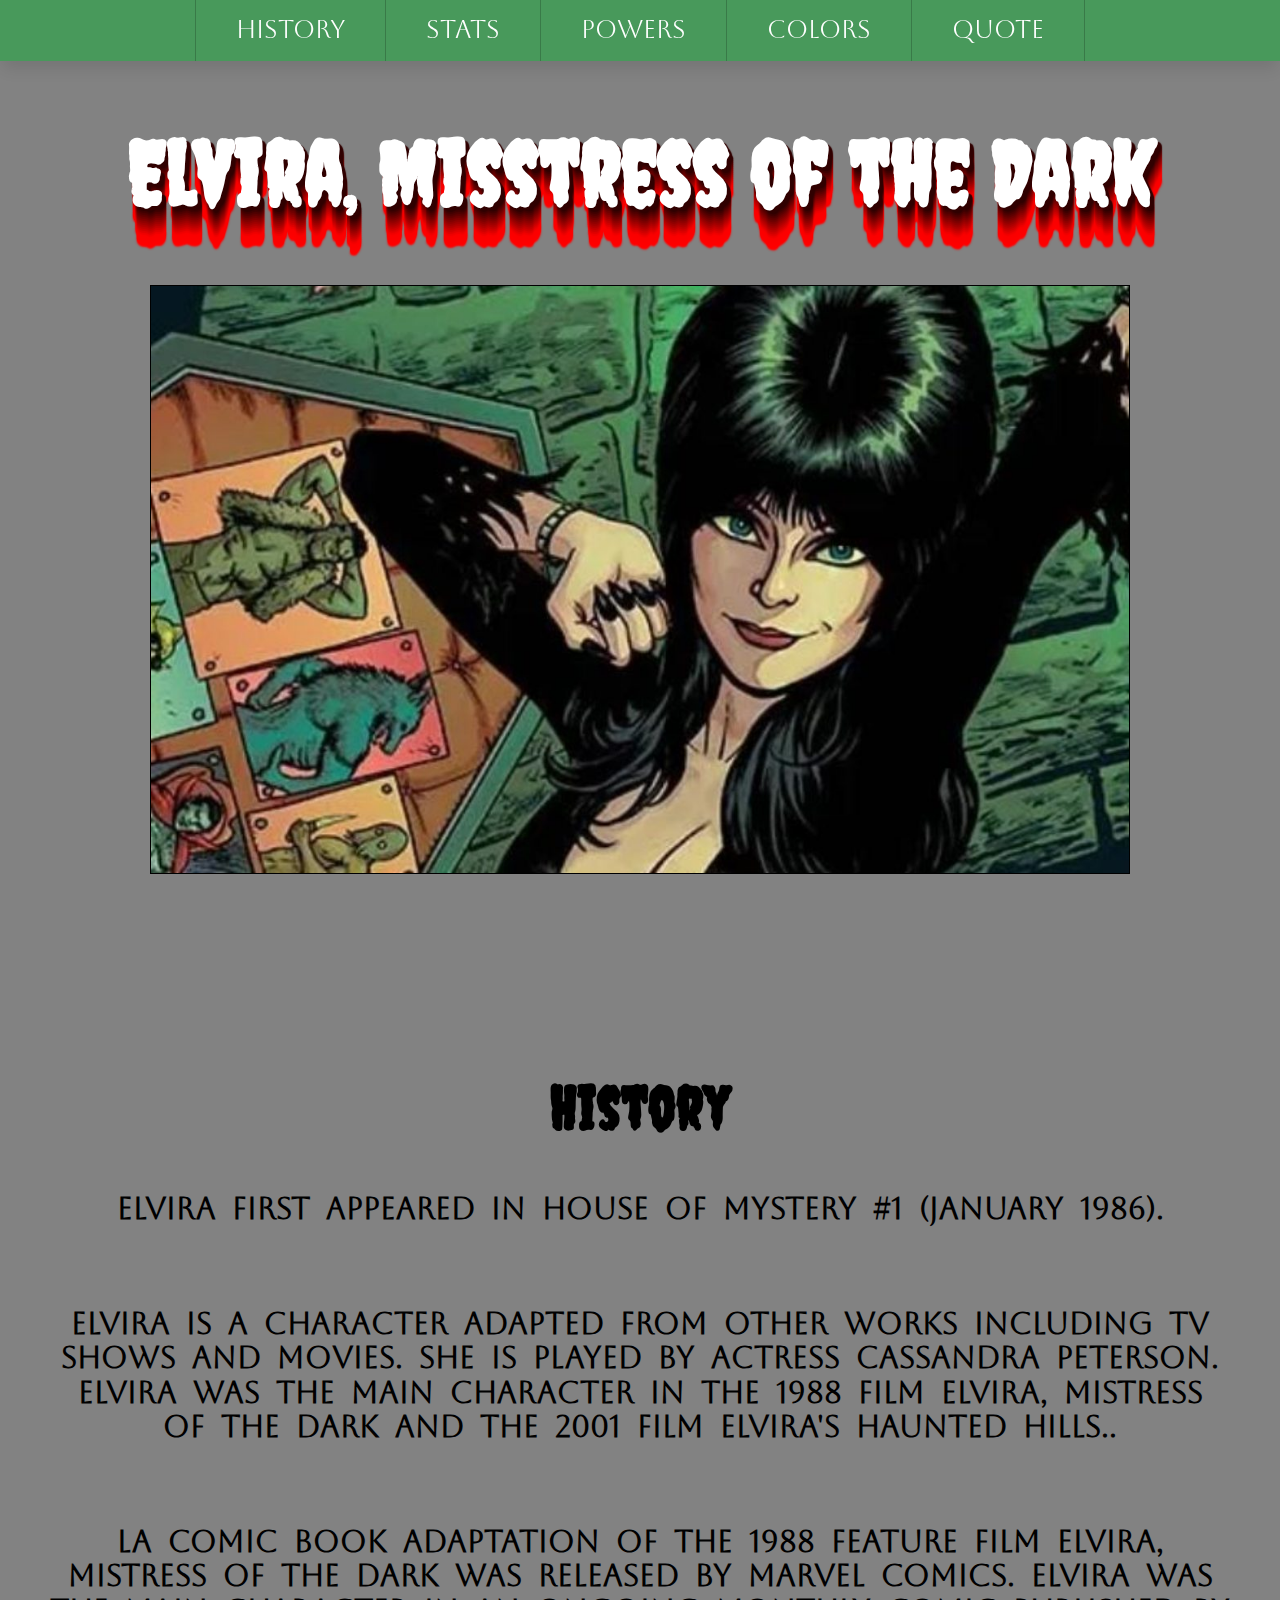
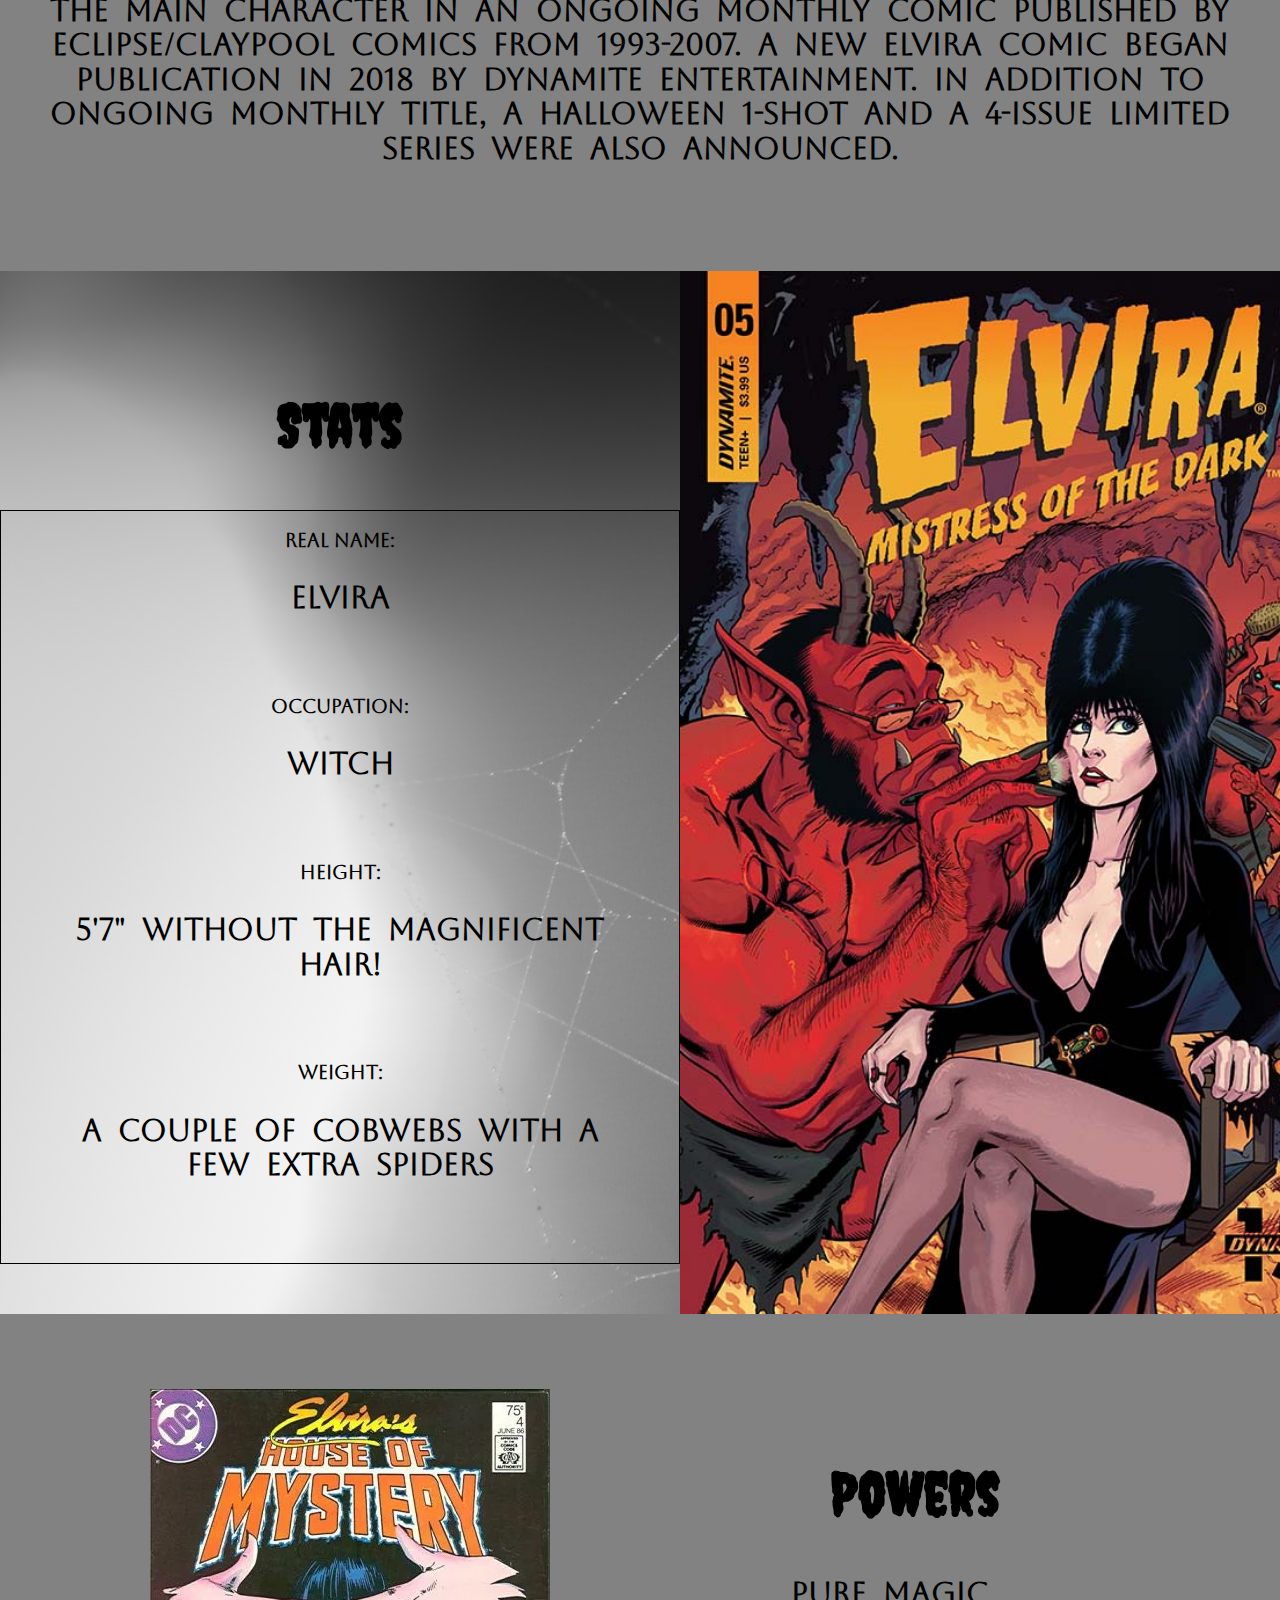
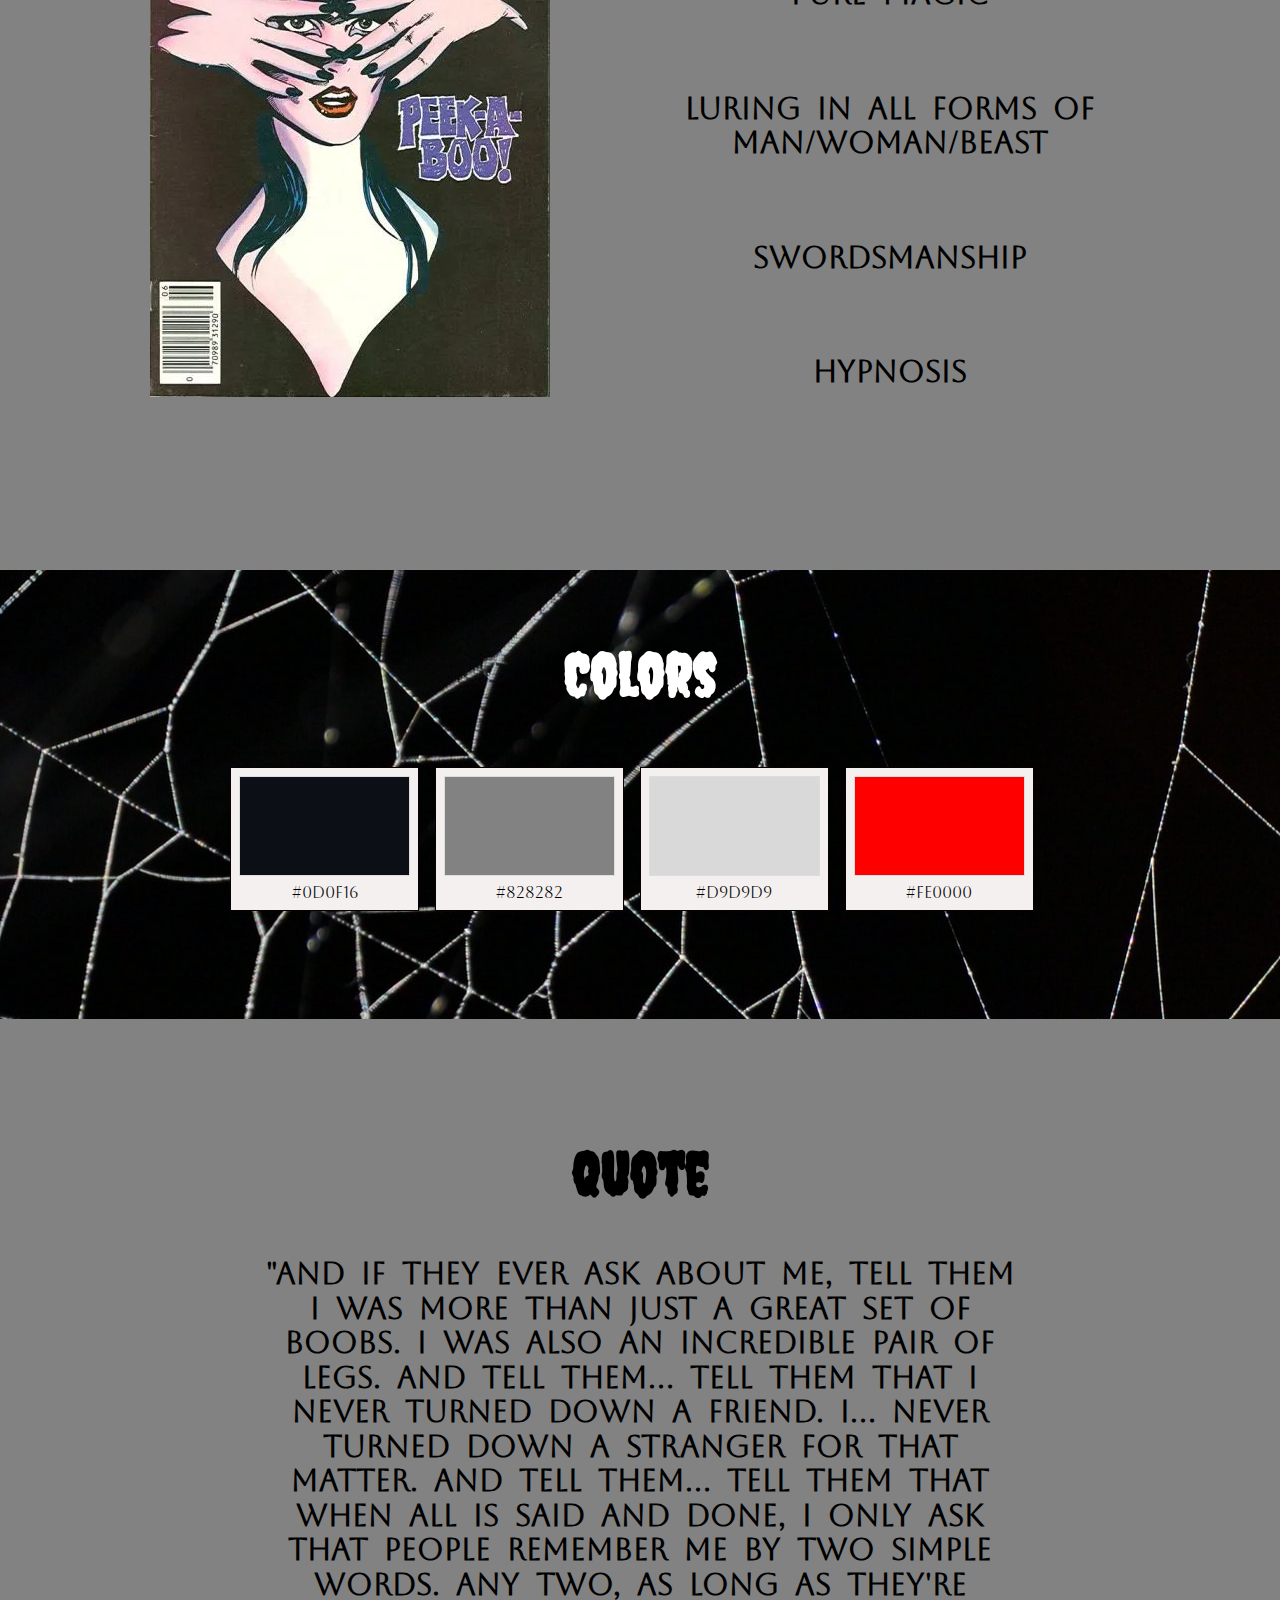
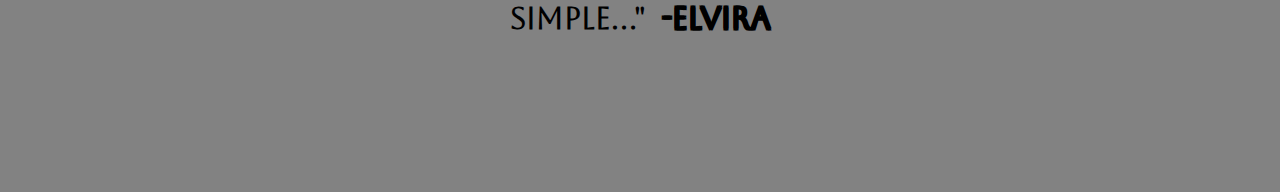
==== Elvira.html @ 43547d66 "Initial commit" ====
<!DOCTYPE html>
<html>
	<head>
		<title>18.1 - Superhero Activity</title>

		<!-- GOOGLE FONTS CODE HERE -->
		<link rel="preconnect" href="https://fonts.googleapis.com">
		<link rel="preconnect" href="https://fonts.gstatic.com" crossorigin>
		<link href="https://fonts.googleapis.com/css2?family=Creepster&display=swap" rel="stylesheet">
		<link href="https://fonts.googleapis.com/css2?family=Aboreto&display=swap" rel="stylesheet">

		

		
		<!-- NORMALIZE CSS (DO NOT DELETE) - IGNORE FOR THIS ACTIVITY -->
		<link href="css/normalize.css" rel="stylesheet" type="text/css">

		<!-- WRITE YOUR CSS IN THIS FILE-->
		<link href="css/Elvira.css" rel="stylesheet" type="text/css">
	</head>


	<!-- https://developer.mozilla.org/en-US/docs/Web/HTML/Element  -->

	<body>

		<!-- https://developer.mozilla.org/en-US/docs/Web/HTML/Element/header  -->
		<header>

			<!-- https://developer.mozilla.org/en-US/docs/Web/HTML/Element/nav  -->
			<nav>
				<ul>
					<li>
					<a href="#history">History</a>
					</li>

					<li>
					<a href="#stats">Stats</a>
					</li>
					
					<li>
					<a href="#powers">Powers</a>
					</li>

					<li>
					<a href="#colors">Colors</a>
				   </li>

				   <li>
					<a href="#quote">Quote</a>
					</li>

				</ul>
			</nav>
		</header>

		<!-- https://developer.mozilla.org/en-US/docs/Web/HTML/Element/main -->
	<main>
		<section class="page-section page-section--intro">
			<h1 class="blood">Elvira, Misstress of the Dark</h1>
			<div class="section-content">
						
				<div class="container">
				
					<img class="avatar" src="images/ElviraComic.jpeg"> 

				</div>
			</div>
		</section>
			<!-- https://developer.mozilla.org/en-US/docs/Web/HTML/Element/section -->
			<section id="history" class="page-section page-section--history">
				<div>
					<h2>History</h2>
					
					<p class="lead-in">Elvira first appeared in House of Mystery #1 (January 1986).</p>
					
					<p>Elvira is a character adapted from other works including TV shows and movies. She is played by actress Cassandra Peterson. Elvira was the main character in the 1988 film Elvira, Mistress of the Dark and the 2001 film Elvira's Haunted Hills..</p>
					
					<p>LA comic book adaptation of the 1988 feature film Elvira, Mistress of the Dark was released by Marvel Comics. Elvira was the main character in an ongoing monthly comic published by Eclipse/Claypool Comics from 1993-2007. A new Elvira comic began publication in 2018 by Dynamite Entertainment. In addition to ongoing monthly title, a Halloween 1-shot and a 4-issue limited series were also announced.</p>

				</div>

			</section>

			<section id="stats" class="page-section page-section--stats">
				<div class="flex">
					<div class="flex-item flex-item--visual">
					
				
						<img src="images/ElviraComic1.jpeg" height="100%">
					

					</div>
		
					<div class="flex-item flex-item--content">	
						<h2>Stats</h2>

						<div class="stat-list">
							<div class="stat-item stat-item--one">
								<h3>Real Name:</h3>
								<p>Elvira</p>
							</div>

							<div class="stat-item stat-item--two">
								<h3>Occupation:</h3>
								<p>Witch</p>
							</div>

							<div class="stat-item stat-item--three">
								<h3>Height:</h3>
								<p>5'7" without the magnificent hair!</p>
							</div>

							<div class="stat-item stat-item--four">
								<h3>Weight:</h3>
								<p>A couple of cobwebs with a few extra spiders</p>
							</div>
						</div>
					</div>	
				</div>
			</section>

			
		<section id="powers" class="page-section page-section--powers">
			<div class="flex">
				<div class="flex-item flex-item--visual">
					
					<img  class="mystery" src="images/Elvira3.webp" style="float:left">
					
						<h2>Powers</h2>
						
						<div class="power-list">

							<div class="power-item power-item--one">
								<p>Pure Magic</p>
							</div>

							<div class="power-item power-item--two">
								<p>Luring in all forms of man/woman/beast</p>
							</div>

							<div class="power-item power-item--three">
								<p>Swordsmanship</p>
							</div>

							<div class="power-item power-item--four">
								<p>Hypnosis<p>
							</div>

						</div>


				</div>
			</section>
			
		

			<section id="colors" class="page-section page-section--colors">
				<div class="section-content">
					
					<div class="container">
						
						<h2 style="color:white">Colors</h2>

						<!-- choose some colors for your superhero-->
						<div class="swatch-list">

							<!-- swatch 1 -->
							<div class="swatch-item">
								<div class="swatch-sample swatch-sample--one"></div>
								<div class="swatch-hex">#0D0F16</div>
							</div>

							<!-- swatch 2-->
							<div class="swatch-item">
								<div class="swatch-sample swatch-sample--two"></div>
								<div class="swatch-hex">#828282</div>
							</div>

							<!-- swatch 3 -->
							<div class="swatch-item">
								<div class="swatch-sample swatch-sample--three"></div>
								<div class="swatch-hex">#D9D9D9</div>
							</div>

							<!-- swatch 4 -->
							<div class="swatch-item">
								<div class="swatch-sample swatch-sample--four"></div>
								<div class="swatch-hex">#FE0000</div>
							</div>

						</div>

					</div>

				</div>
			</section>

			

			<!-- https://developer.mozilla.org/en-US/docs/Web/HTML/Element/blockquote -->

			<section id="quote" class="page-section page-section--quote">
				<div class="section-content">

					<div class="container">

						<h2>Quote</h2>

						<figure class="quote">
							<blockquote>
								<p>"And if they ever ask about me, tell them I was more than just a great set of boobs. I was also an incredible pair of legs. And tell them... tell them that I never turned down a friend. I... never turned down a stranger for that matter. And tell them... tell them that when all is said and done, I only ask that people remember me by two simple words. Any two, as long as they're simple..." <strong class="author">-Elvira</strong></p> 
								
							</blockquote>

						</figure>

					</div>

				</div>
			</section>

			

			
		</main>

	</body>
</html>
---- css/Elvira.css ----
/* STARTER CODE -- DO NOT DELETE */
/*	============================================== */
/* font-family: 'Creepster', cursive; */
/* font-family: 'Aboreto', cursive; */


* {
	box-sizing: border-box;
}

body { 
	font-family: 'Aboreto', cursive;
	background-color: #828282;
}
.container {
	width: 85vw;
	max-width: 150%;
	padding: 0 2rem;
	margin: 0 auto;
}

header {
		background: #48995b;
		position: sticky;
		top: 0;
		left: 0;
		right: 0;
		z-index: 2;
		box-shadow: 0px 10px 15px -3px rgba(0,0,0,0.1);
	}

nav ul {
    display: flex;
    flex-wrap: wrap;
    align-items: center;
    justify-content: center;
    list-style: none;
    margin: 0;
    padding: 0;
}
nav ul li {
    border-left: 1px solid rgba(0,0,0,0.2);
}
nav ul li:last-child {
    border-right: 1px solid rgba(0,0,0,0.2);
}
nav ul li a {
    display: block;
    padding: 1rem 2.5rem;
    color: #fff;
    text-decoration: none;
    transition: background-color 300ms ease;
    font-family: 'Aboreto', cursive;
    text-transform: uppercase;
	font-size: 25px;
}
nav ul li a:hover {
    background-color: rgba(0,0,0,0.4);
}
.page-section--intro{
	background-image: url("../images/moonlight.jpg");
	padding-bottom: 80px;
}
h1 {
	font-family: 'Creepster', cursive;
	font-size: 90px;
	text-align: center;
	color: #fff;
	
}
.blood {
	color:#fff;
	text-shadow:
	4px 4px 1px #300000,
	4px 6px 1px #400000,
	4px 8px 1px #500000,
	4px 10px 1px #600000,
	4px 12px 1px #700000,
	4px 14px 1px #800000,
	4px 16px 1px #900000,
	4px 18px 1px #A00000,
	4px 20px 1px #B00000,
	4px 22px 1px #C00000,
	4px 24px 1px #D00000,
	4px 26px 1px #E00000,
	4px 28px 1px #F00000,
	4px 30px 1px #FA0000,
	4px 32px 1px #FB0000,
	4px 34px 1px #FC0000,
	4px 36px 1px #FD0000,
	4px 38px 1px #FE0000,
	4px 40px 2px #FF0000;
}

h2 {
	font-family: 'Creepster', cursive;
	font-size: 60px;
	text-align: center;
	padding: 0px;
	padding-top: 70px;
}


.avatar {
	position: relative;
	display: block;
	width: 980px;
	max-width: 100%;
	border: 1px solid #000000;
	margin: 0 auto;
	}

p {
	font-size: 30px;
	text-align: center;
	word-spacing: 8px;
	font-weight: bold;
	padding-left: 50px;
	padding-right: 50px;
	padding-bottom: 50px;
}

.page-section--stats{
	text-align: center;
	padding-top: 25px;
}

.page-section--stats
.flex {
	display: flex;
	flex-direction: row-reverse;
	}
.flex-item--content{
	background-image: url("../images/Cobwebimage.jpg");
	flex-grow: 1;
}
.stat-list {
margin-top: 50px;
margin-bottom: 50px;
text-align: center;
border: 1px solid #000000;
}

.mystery {
	position: left;
	display: block;
	width: 500px;
	max-width: 80%;
	margin: 0 auto;
	padding-left: 100px;
	margin-left: 50px;
}

.page-section--powers{
	text-align: center;
	padding-top: 25px;
	}

.page-section--powers
.flex {
	display: wrap;
	flex-direction: row;
}


.page-section--colors {
	background-image: url("../images/spiderweb.jpg");
	padding-bottom: 350	px;
}

.swatch-list {
	display: flex;
	justify-content: center;
	align-items: center;
	margin: 0 -.5rem;
	width: 100%;
	padding-bottom: 100px;
}

.swatch-item {
	width: calc(20% - 1rem);
	padding: .5rem;
	margin: .5rem;
	background: #f4f0f0;
	border: 1px solid rgb(8, 2, 2);
}

.swatch-sample {
	height: 100px;
	width: 100%;
	border: 1px solid #ddd;
}

.swatch-hex {
	padding: .5rem 0 0;
	text-align: center;
}
.swatch-sample--one {
	background-color: #0d0f16;
}
.swatch-sample--two {
	background-color: #828282;
}
.swatch-sample--three {
	background-color: #d9d9d9;
}
.swatch-sample--four {
	background-color: #FE0000;
}

.page-section--quote {
    background-image: url('../images/QuoteScreen.png');
    background-repeat: no-repeat;
    background-size: cover;
    background-attachment: fixed;
	padding-bottom: 75px;
}

.author {
	text-shadow:
   -1px -1px 0 #000,  
    1px -1px 0 #000,
    -1px 1px 0 #000,
     1px 1px 0 #000;
}
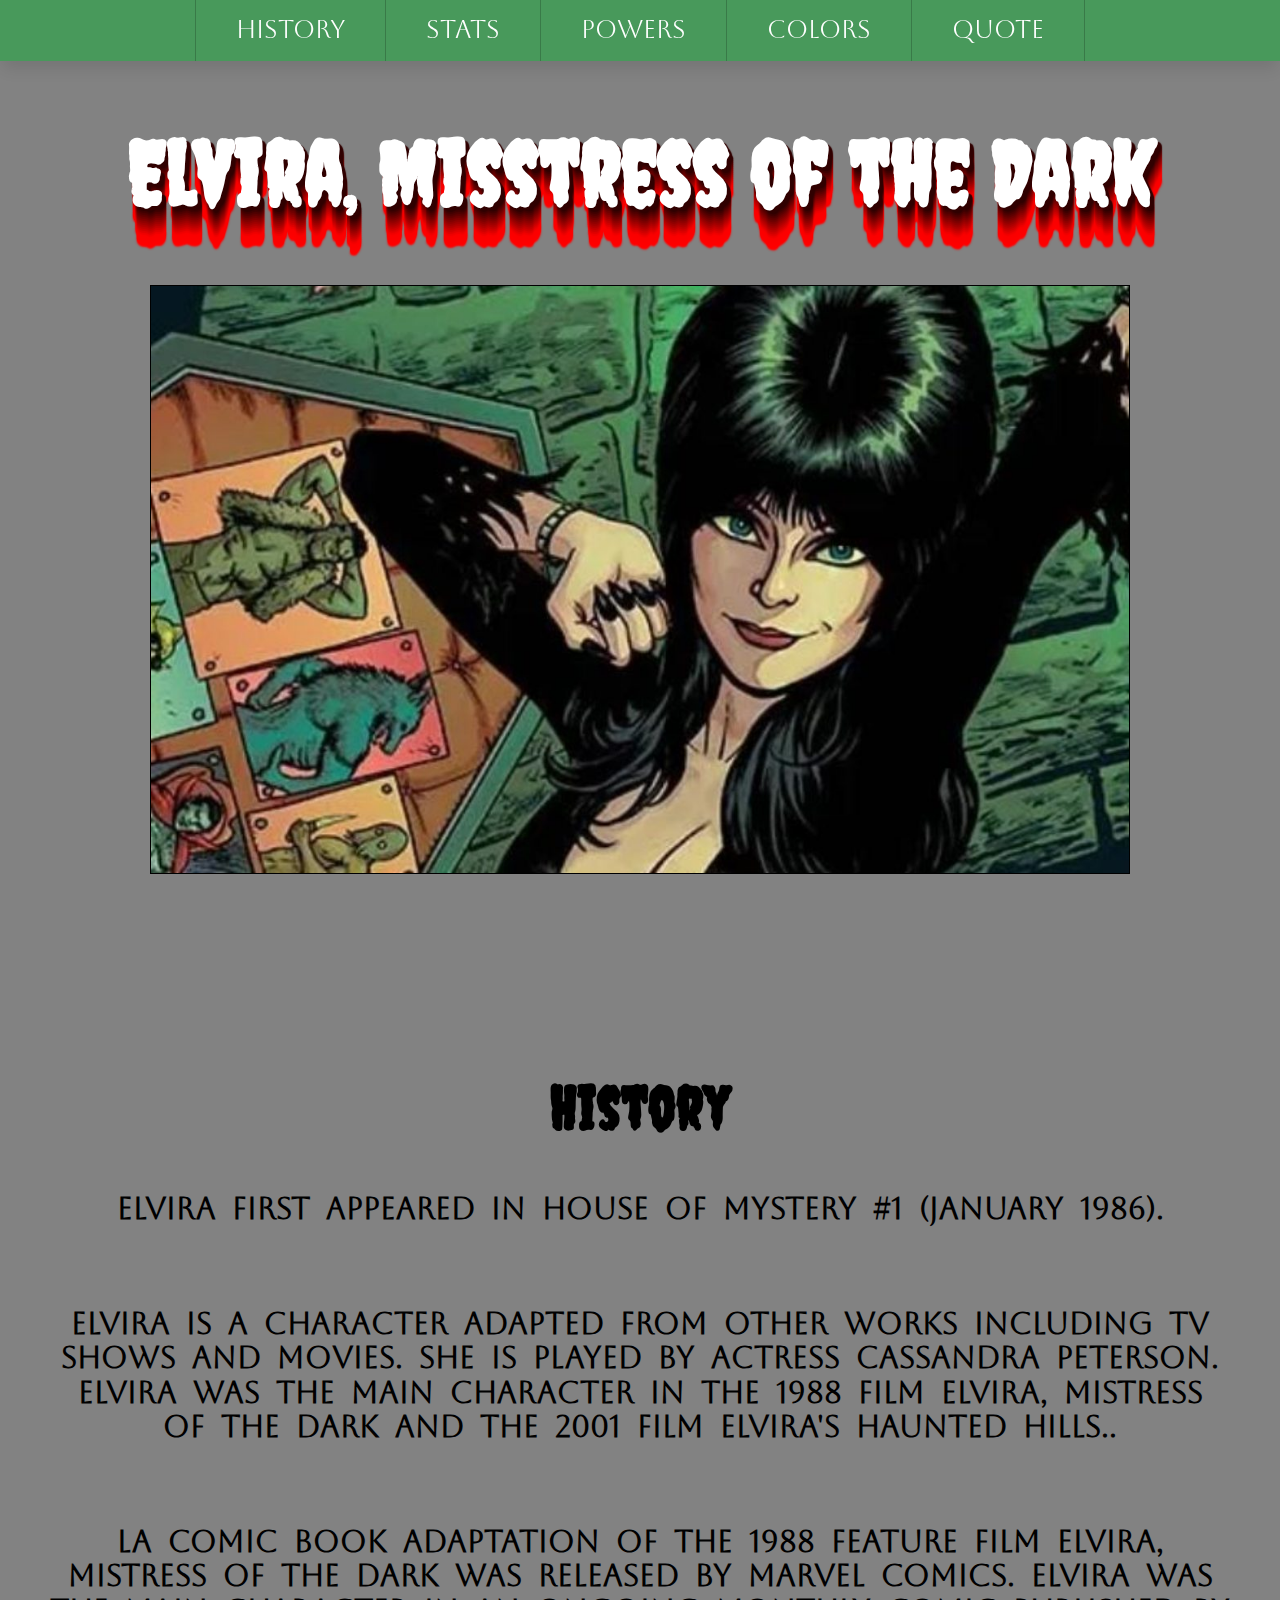
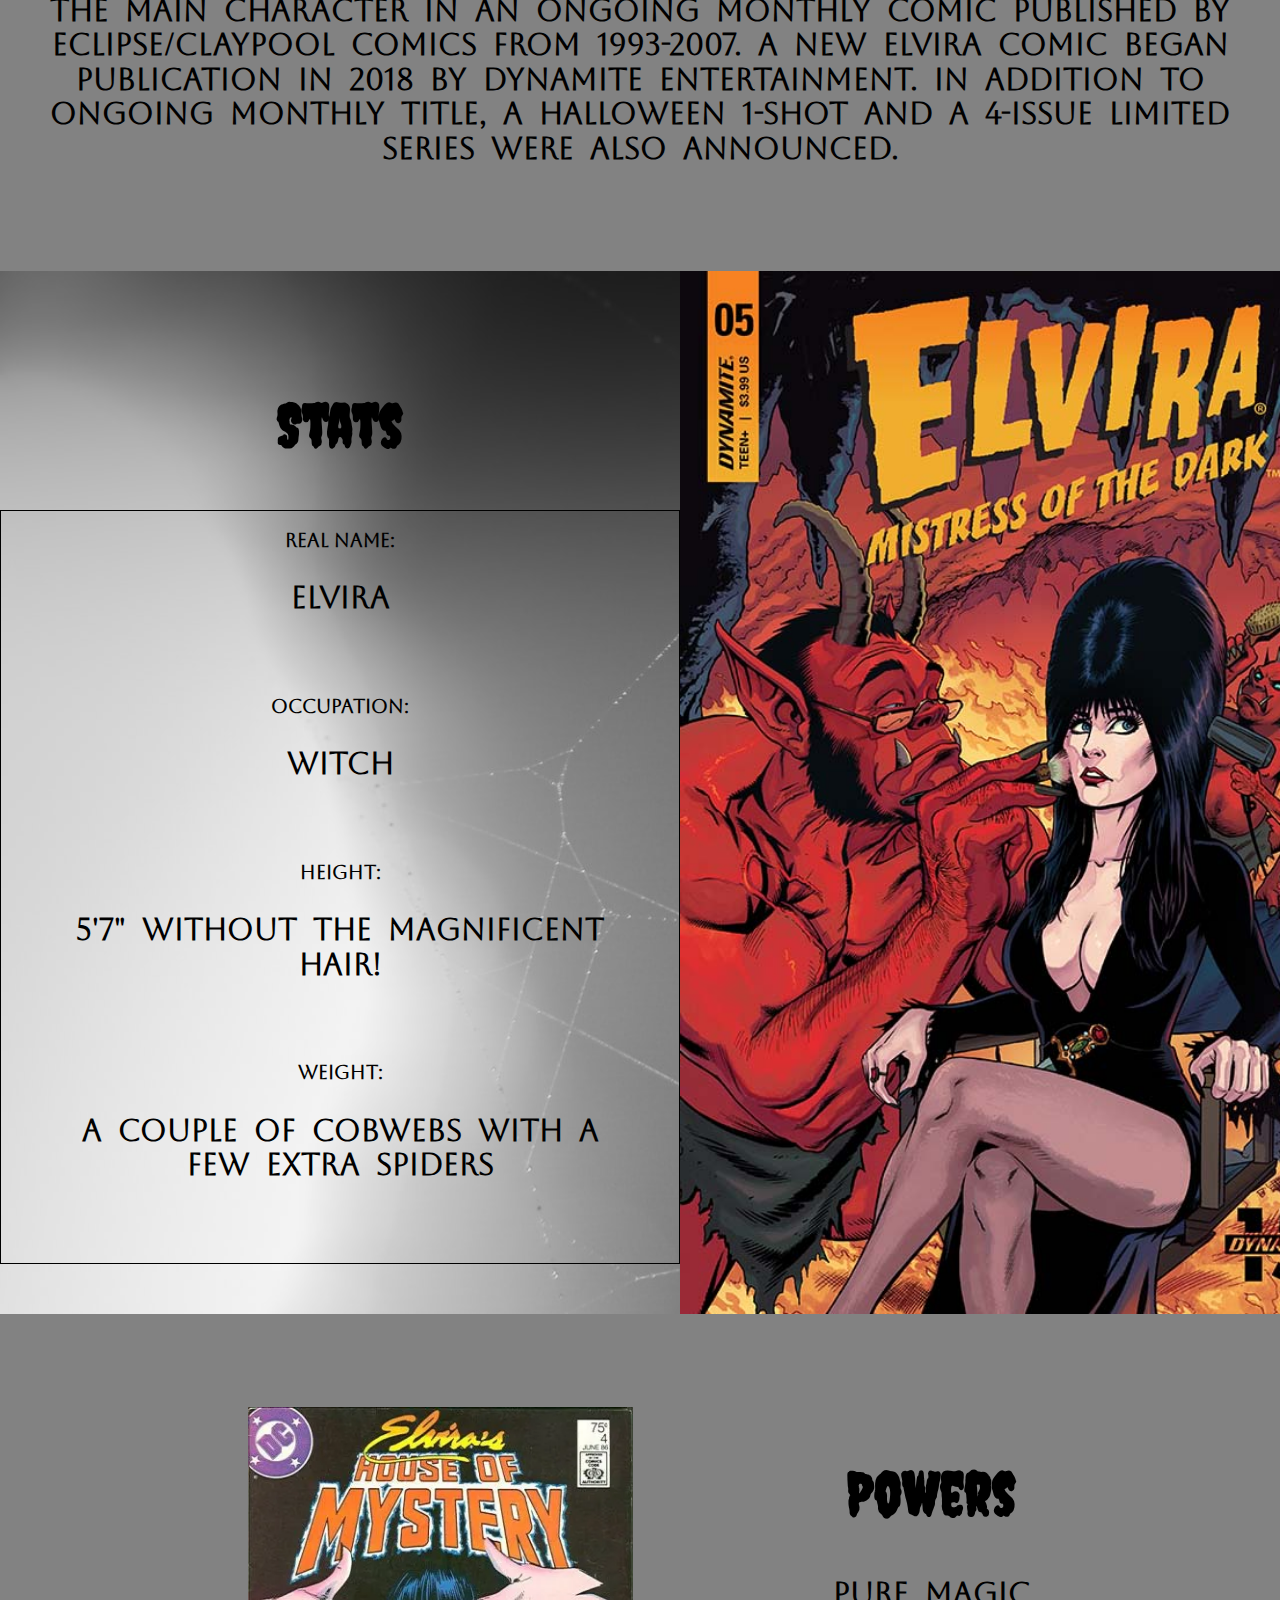
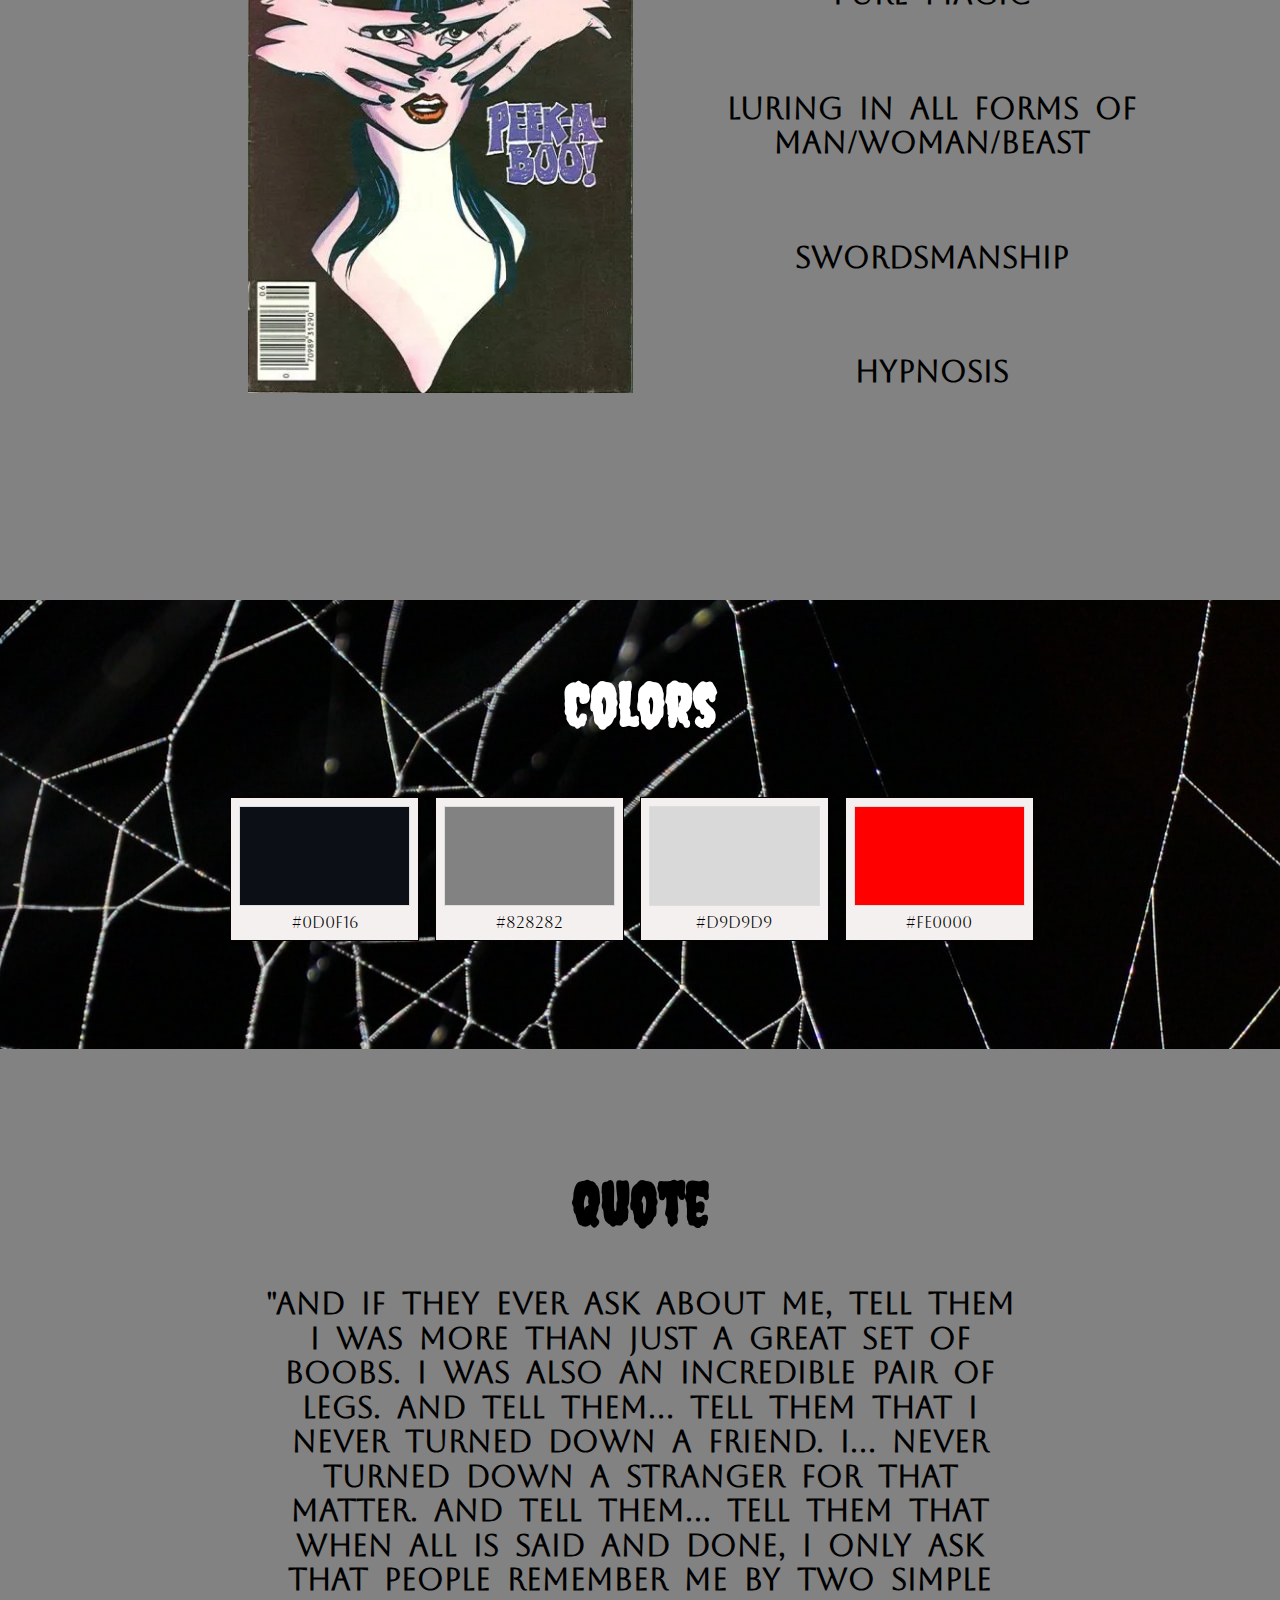
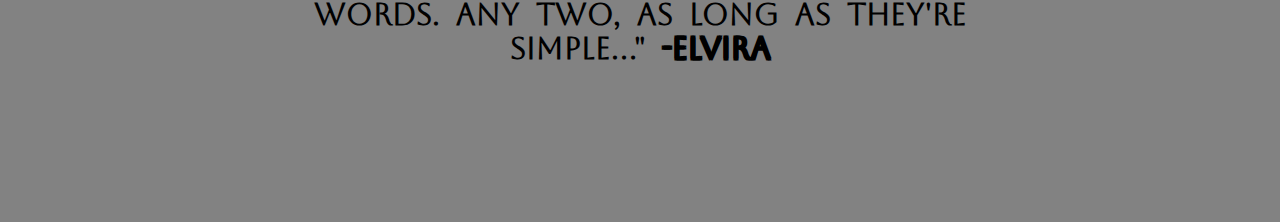
==== commit b73d3cd8: "Update to Powers section" ====
--- a/Elvira.html
+++ b/Elvira.html
@@ -121,12 +121,16 @@
 			</section>
 
 			
-		<section id="powers" class="page-section page-section--powers">
-			<div class="flex">
-				<div class="flex-item flex-item--visual">
-					
-					<img  class="mystery" src="images/Elvira3.webp" style="float:left">
-					
+			<section id="powers" class="page-section page-section--powers">
+				<div class="powers-layout">
+
+					<div class="">
+						<!-- Image here -->
+						<img  class="mystery" src="images/Elvira3.webp">
+						
+					</div>
+					<div>
+						<!-- Content -->
 						<h2>Powers</h2>
 						
 						<div class="power-list">
@@ -148,8 +152,7 @@
 							</div>
 
 						</div>
-
-
+					</div>
 				</div>
 			</section>
 			
--- a/css/Elvira.css
+++ b/css/Elvira.css
@@ -145,23 +145,27 @@
 	position: left;
 	display: block;
 	width: 500px;
-	max-width: 80%;
+	max-width: 100%;
 	margin: 0 auto;
-	padding-left: 100px;
+	padding-left: 70px;
 	margin-left: 50px;
+	padding-top: 15%;
 }
 
 .page-section--powers{
 	text-align: center;
 	padding-top: 25px;
-	}
-
-.page-section--powers
-.flex {
+	padding-left: 10%;
+	}
+
+.page-section--powers .flex {
 	display: wrap;
 	flex-direction: row;
 }
 
+.powers-layout{
+ display: flex;
+}
 
 .page-section--colors {
 	background-image: url("../images/spiderweb.jpg");
@@ -222,4 +226,4 @@
     1px -1px 0 #000,
     -1px 1px 0 #000,
      1px 1px 0 #000;
-}+}
